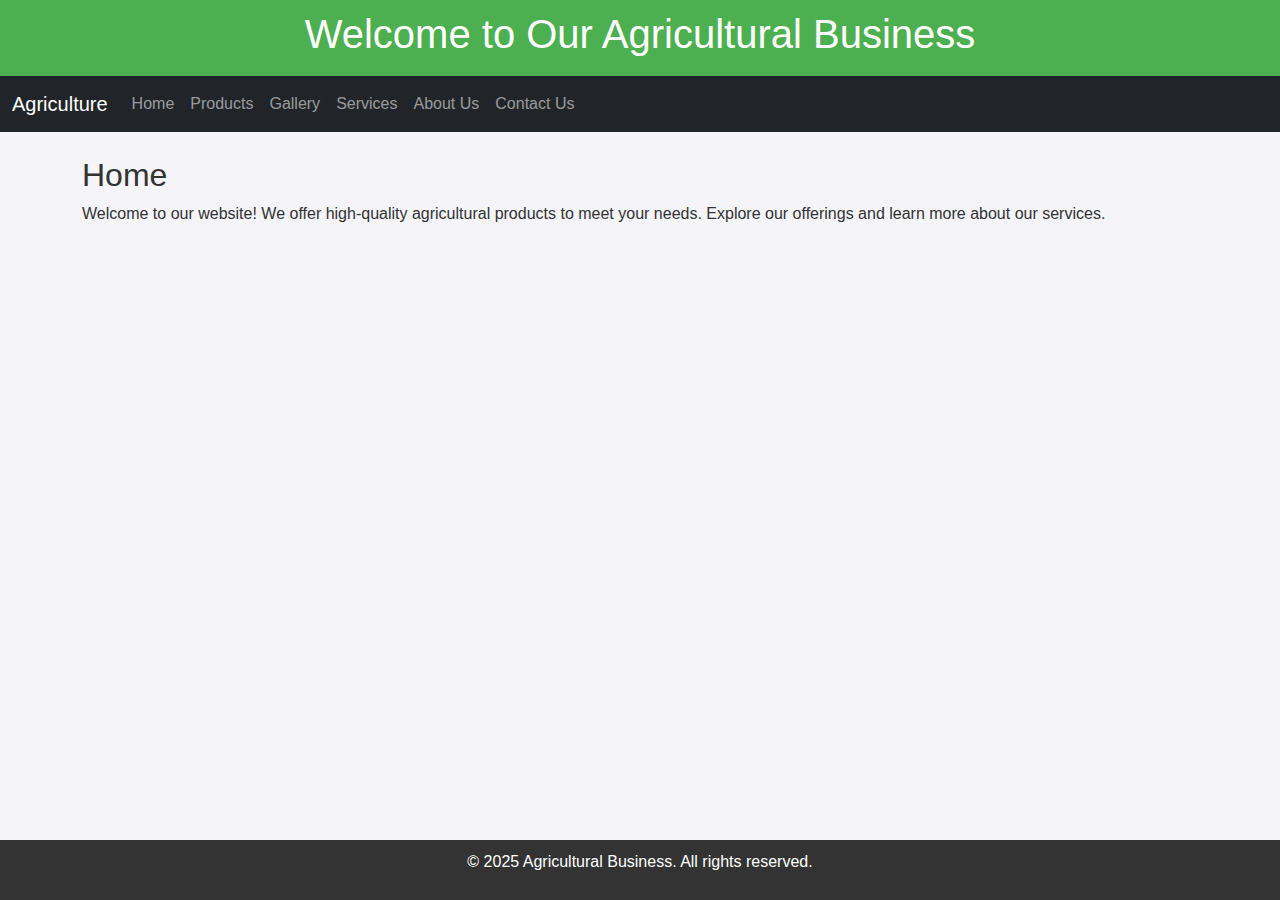
==== index.html @ 9f833ed0 "Add files via upload" ====
<!DOCTYPE html>
<html lang="en">
<head>
    <meta charset="UTF-8">
    <meta name="viewport" content="width=device-width, initial-scale=1.0">
    <title>Home - Agricultural Business</title>
    <link href="https://cdn.jsdelivr.net/npm/bootstrap@5.3.0-alpha3/dist/css/bootstrap.min.css" rel="stylesheet">
    <script src="https://cdn.jsdelivr.net/npm/bootstrap@5.3.0-alpha3/dist/js/bootstrap.bundle.min.js"></script>
    <style>
        body {
            font-family: Arial, sans-serif;
            margin: 0;
            padding: 0;
            background-color: #f4f4f9;
            color: #333;
        }

        header {
            background-color: #4CAF50;
            color: white;
            padding: 10px 20px;
            text-align: center;
        }

        footer {
            background-color: #333;
            color: white;
            text-align: center;
            padding: 10px 0;
            position: fixed;
            width: 100%;
            bottom: 0;
        }
    </style>
</head>
<body>
    <header>
        <h1>Welcome to Our Agricultural Business</h1>
    </header>

    <nav class="navbar navbar-expand-lg navbar-dark bg-dark">
        <div class="container-fluid">
            <a class="navbar-brand" href="index.html">Agriculture</a>
            <button class="navbar-toggler" type="button" data-bs-toggle="collapse" data-bs-target="#navbarNav" aria-controls="navbarNav" aria-expanded="false" aria-label="Toggle navigation">
                <span class="navbar-toggler-icon"></span>
            </button>
            <div class="collapse navbar-collapse" id="navbarNav">
                <ul class="navbar-nav">
                    <li class="nav-item">
                        <a class="nav-link" href="index.html">Home</a>
                    </li>
                    <li class="nav-item">
                        <a class="nav-link" href="products.html">Products</a>
                    </li>
                    <li class="nav-item">
                        <a class="nav-link" href="gallery.html">Gallery</a>
                    </li>
                    <li class="nav-item">
                        <a class="nav-link" href="services.html">Services</a>
                    </li>
                    <li class="nav-item">
                        <a class="nav-link" href="about.html">About Us</a>
                    </li>
                    <li class="nav-item">
                        <a class="nav-link" href="contact.html">Contact Us</a>
                    </li>
                </ul>
            </div>
        </div>
    </nav>

    <div class="container mt-4">
        <section id="home" class="section mb-4">
            <h2>Home</h2>
            <p>Welcome to our website! We offer high-quality agricultural products to meet your needs. Explore our offerings and learn more about our services.</p>
        </section>
    </div>

    <footer>
        <p>&copy; 2025 Agricultural Business. All rights reserved.</p>
    </footer>
</body>
</html>
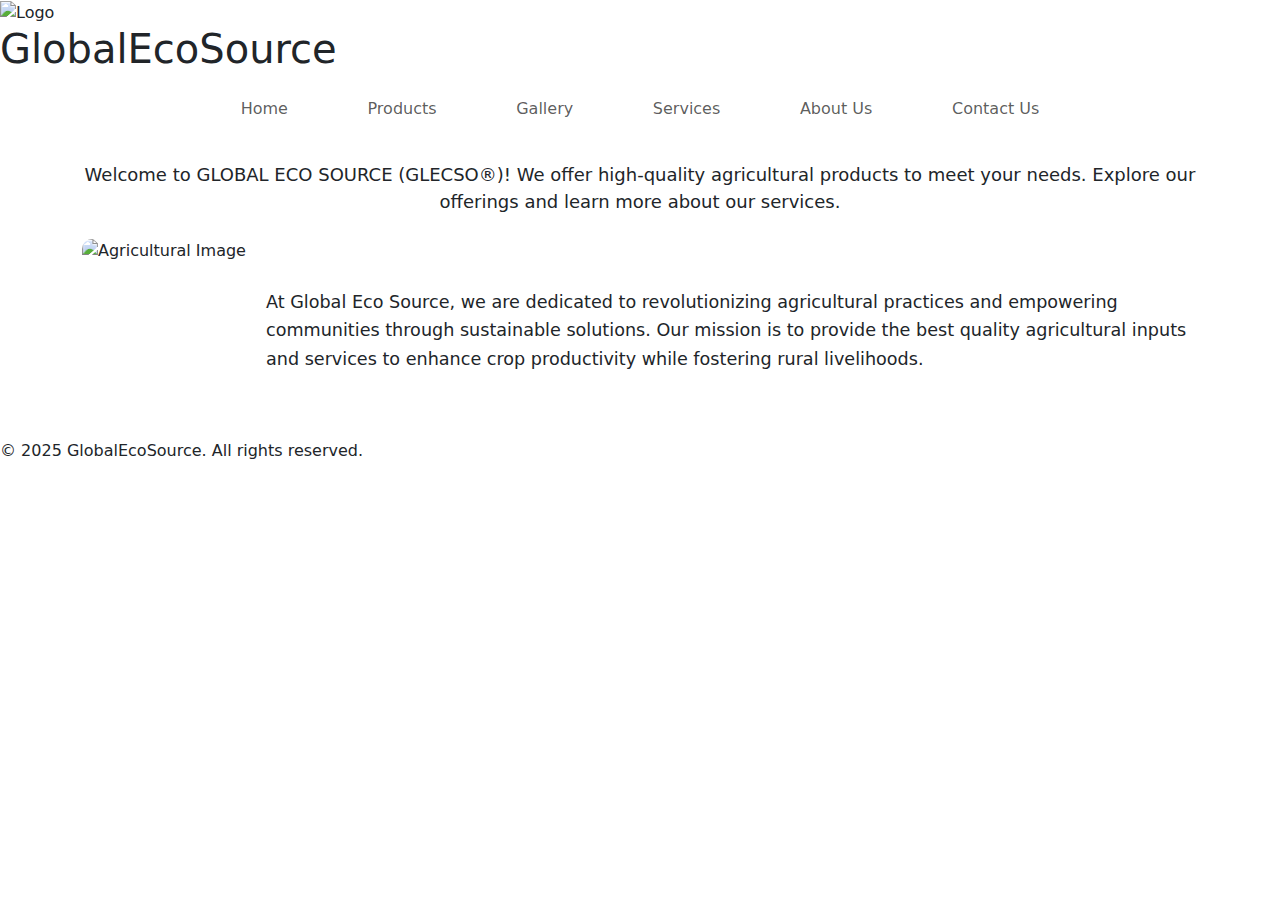
==== commit 304742ab: "Add files via upload" ====
--- a/index.html
+++ b/index.html
@@ -3,49 +3,46 @@
 <head>
     <meta charset="UTF-8">
     <meta name="viewport" content="width=device-width, initial-scale=1.0">
-    <title>Home - Agricultural Business</title>
+    <title>GlobalEcoSource-Home</title>
+    <link rel="stylesheet" href="style/common.css">
     <link href="https://cdn.jsdelivr.net/npm/bootstrap@5.3.0-alpha3/dist/css/bootstrap.min.css" rel="stylesheet">
     <script src="https://cdn.jsdelivr.net/npm/bootstrap@5.3.0-alpha3/dist/js/bootstrap.bundle.min.js"></script>
     <style>
-        body {
-            font-family: Arial, sans-serif;
-            margin: 0;
-            padding: 0;
-            background-color: #f4f4f9;
-            color: #333;
+        .content-section {
+            display: flex;
+            align-items: center;
+            margin-top: 20px;
         }
 
-        header {
-            background-color: #4CAF50;
-            color: white;
-            padding: 10px 20px;
-            text-align: center;
+        .content-section img {
+            max-width: 50%;
+            height: auto;
+            margin-right: 20px;
+            border-radius: 10px;
         }
 
-        footer {
-            background-color: #333;
-            color: white;
-            text-align: center;
-            padding: 10px 0;
-            position: fixed;
-            width: 100%;
-            bottom: 0;
+        .content-section p {
+            flex: 1;
+            font-size: 1.1em;
+            line-height: 1.6;
         }
+
+        
     </style>
 </head>
 <body>
     <header>
-        <h1>Welcome to Our Agricultural Business</h1>
+        <img src="images/logo.jpg" alt="Logo"> <!-- Replace with your logo URL -->
+        <h1>GlobalEcoSource</h1>
     </header>
 
-    <nav class="navbar navbar-expand-lg navbar-dark bg-dark">
+    <nav class="navbar navbar-expand-lg navbar-custom">
         <div class="container-fluid">
-            <a class="navbar-brand" href="index.html">Agriculture</a>
-            <button class="navbar-toggler" type="button" data-bs-toggle="collapse" data-bs-target="#navbarNav" aria-controls="navbarNav" aria-expanded="false" aria-label="Toggle navigation">
+            <button class="navbar-toggler navbar-dark" type="button" data-bs-toggle="collapse" data-bs-target="#navbarNav" aria-controls="navbarNav" aria-expanded="false" aria-label="Toggle navigation">
                 <span class="navbar-toggler-icon"></span>
             </button>
-            <div class="collapse navbar-collapse" id="navbarNav">
-                <ul class="navbar-nav">
+            <div class="collapse navbar-collapse justify-content-center" id="navbarNav">
+                <ul class="navbar-nav w-75 d-flex justify-content-evenly">
                     <li class="nav-item">
                         <a class="nav-link" href="index.html">Home</a>
                     </li>
@@ -68,16 +65,23 @@
             </div>
         </div>
     </nav>
+    
 
     <div class="container mt-4">
         <section id="home" class="section mb-4">
-            <h2>Home</h2>
-            <p>Welcome to our website! We offer high-quality agricultural products to meet your needs. Explore our offerings and learn more about our services.</p>
+            <p style="text-align: center; font-size: large;">Welcome to GLOBAL ECO SOURCE (GLECSO®)! We offer high-quality agricultural products to meet your needs. Explore our offerings and learn more about our services.</p>
         </section>
+
+        <div class="content-section">
+            <img src="images/home1.jpg" alt="Agricultural Image" style="height: 200px;"> <!-- Replace with your image URL -->
+            <p>
+                At Global Eco Source, we are dedicated to revolutionizing agricultural practices and empowering communities through sustainable solutions. Our mission is to provide the best quality agricultural inputs and services to enhance crop productivity while fostering rural livelihoods.
+            </p>
+        </div>
     </div>
 
     <footer>
-        <p>&copy; 2025 Agricultural Business. All rights reserved.</p>
+        <p>&copy; 2025 GlobalEcoSource. All rights reserved.</p>
     </footer>
 </body>
-</html>
+</html>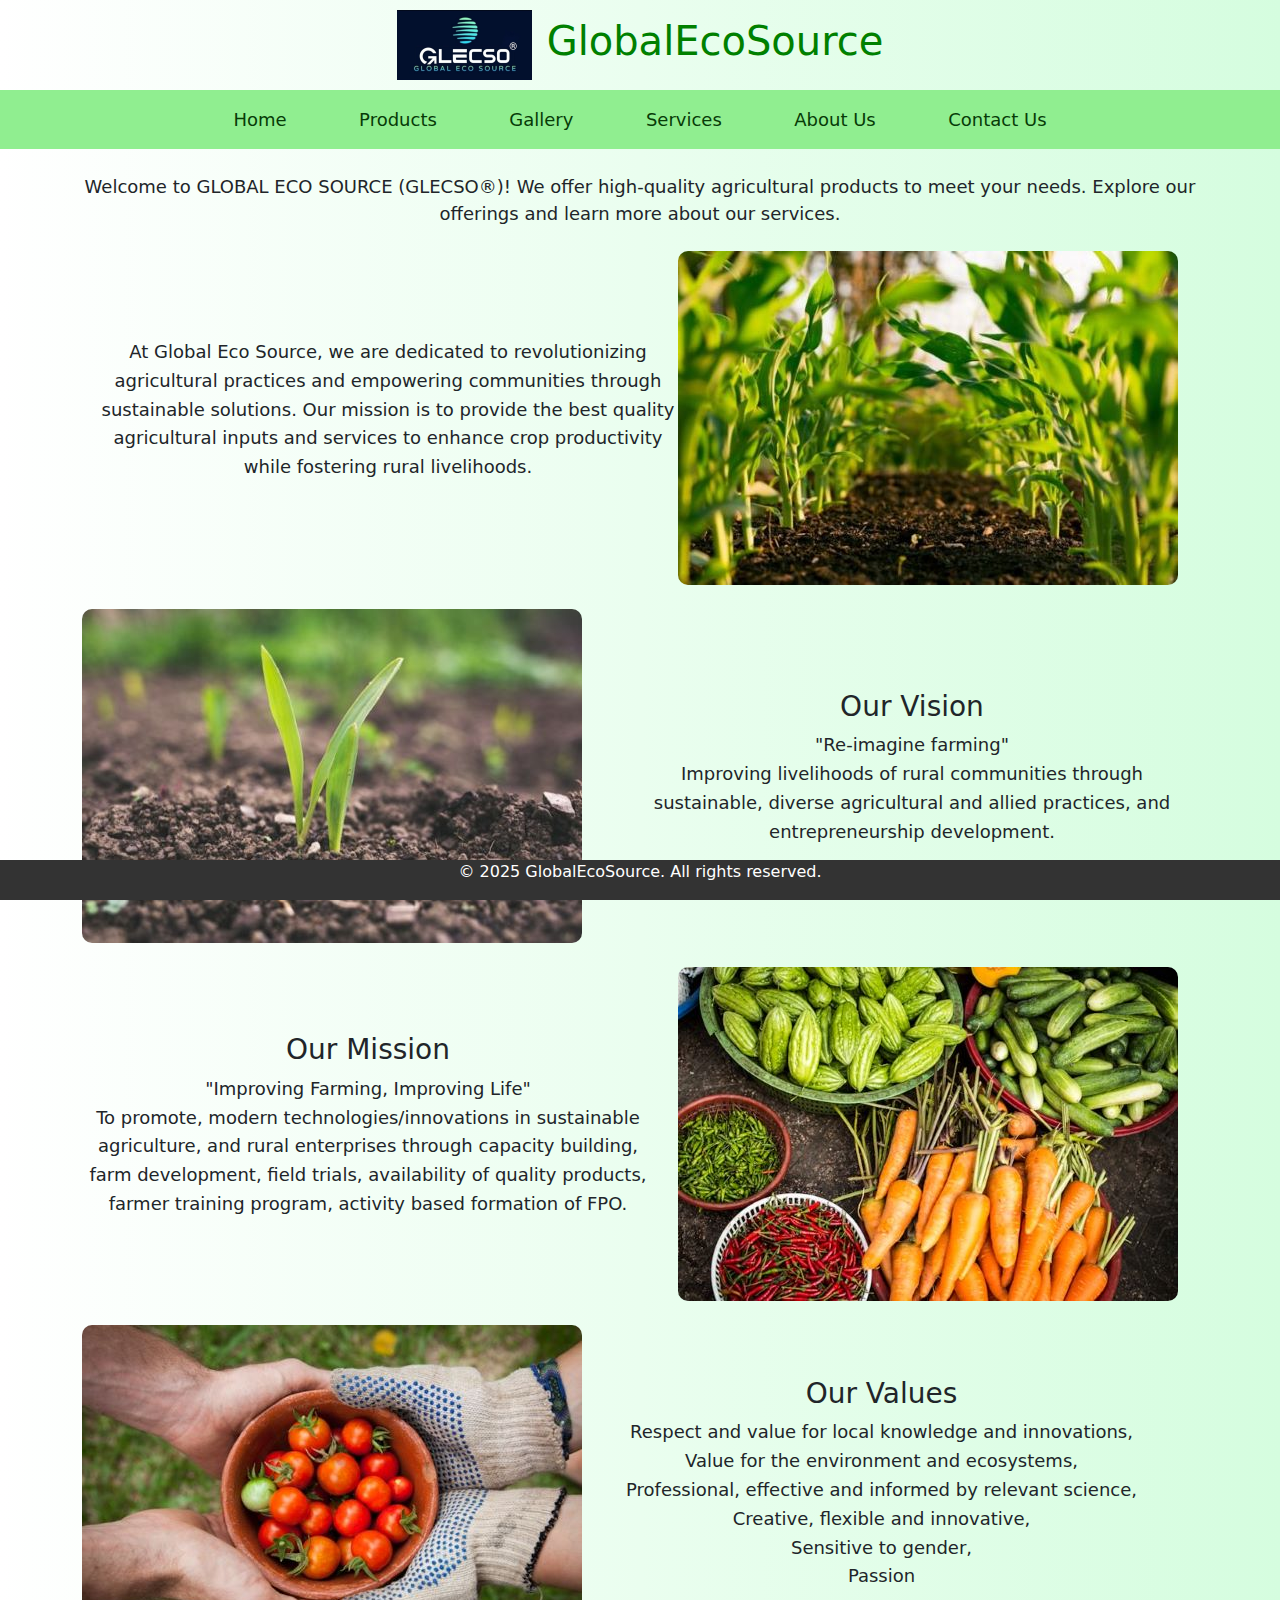
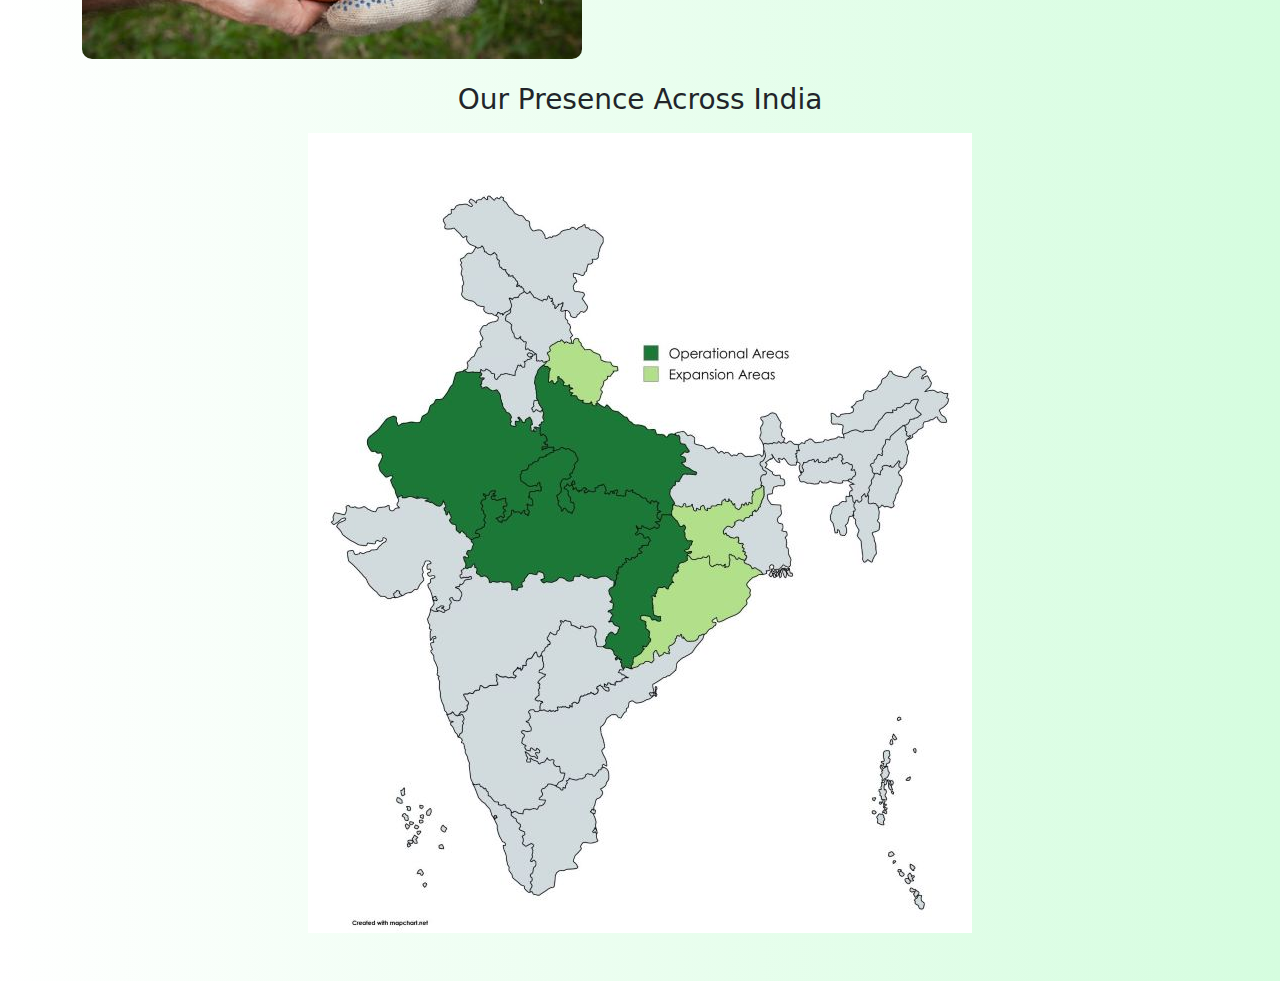
==== commit 6836bcda: "new files" ====
--- a/index.html
+++ b/index.html
@@ -1,87 +1,126 @@
-<!DOCTYPE html>
-<html lang="en">
-<head>
-    <meta charset="UTF-8">
-    <meta name="viewport" content="width=device-width, initial-scale=1.0">
-    <title>GlobalEcoSource-Home</title>
-    <link rel="stylesheet" href="style/common.css">
-    <link href="https://cdn.jsdelivr.net/npm/bootstrap@5.3.0-alpha3/dist/css/bootstrap.min.css" rel="stylesheet">
-    <script src="https://cdn.jsdelivr.net/npm/bootstrap@5.3.0-alpha3/dist/js/bootstrap.bundle.min.js"></script>
-    <style>
-        .content-section {
-            display: flex;
-            align-items: center;
-            margin-top: 20px;
-        }
-
-        .content-section img {
-            max-width: 50%;
-            height: auto;
-            margin-right: 20px;
-            border-radius: 10px;
-        }
-
-        .content-section p {
-            flex: 1;
-            font-size: 1.1em;
-            line-height: 1.6;
-        }
-
-        
-    </style>
-</head>
-<body>
-    <header>
-        <img src="images/logo.jpg" alt="Logo"> <!-- Replace with your logo URL -->
-        <h1>GlobalEcoSource</h1>
-    </header>
-
-    <nav class="navbar navbar-expand-lg navbar-custom">
-        <div class="container-fluid">
-            <button class="navbar-toggler navbar-dark" type="button" data-bs-toggle="collapse" data-bs-target="#navbarNav" aria-controls="navbarNav" aria-expanded="false" aria-label="Toggle navigation">
-                <span class="navbar-toggler-icon"></span>
-            </button>
-            <div class="collapse navbar-collapse justify-content-center" id="navbarNav">
-                <ul class="navbar-nav w-75 d-flex justify-content-evenly">
-                    <li class="nav-item">
-                        <a class="nav-link" href="index.html">Home</a>
-                    </li>
-                    <li class="nav-item">
-                        <a class="nav-link" href="products.html">Products</a>
-                    </li>
-                    <li class="nav-item">
-                        <a class="nav-link" href="gallery.html">Gallery</a>
-                    </li>
-                    <li class="nav-item">
-                        <a class="nav-link" href="services.html">Services</a>
-                    </li>
-                    <li class="nav-item">
-                        <a class="nav-link" href="about.html">About Us</a>
-                    </li>
-                    <li class="nav-item">
-                        <a class="nav-link" href="contact.html">Contact Us</a>
-                    </li>
-                </ul>
-            </div>
-        </div>
-    </nav>
-    
-
-    <div class="container mt-4">
-        <section id="home" class="section mb-4">
-            <p style="text-align: center; font-size: large;">Welcome to GLOBAL ECO SOURCE (GLECSO®)! We offer high-quality agricultural products to meet your needs. Explore our offerings and learn more about our services.</p>
-        </section>
-
-        <div class="content-section">
-            <img src="images/home1.jpg" alt="Agricultural Image" style="height: 200px;"> <!-- Replace with your image URL -->
-            <p>
-                At Global Eco Source, we are dedicated to revolutionizing agricultural practices and empowering communities through sustainable solutions. Our mission is to provide the best quality agricultural inputs and services to enhance crop productivity while fostering rural livelihoods.
-            </p>
-        </div>
-    </div>
-
-    <footer>
-        <p>&copy; 2025 GlobalEcoSource. All rights reserved.</p>
-    </footer>
-</body>
+<!DOCTYPE html>
+<html lang="en">
+<head>
+    <meta charset="UTF-8">
+    <meta name="viewport" content="width=device-width, initial-scale=1.0">
+    <title>GlobalEcoSource-Home</title>
+    <link rel="stylesheet" href="style/common.css">
+    <link href="https://cdn.jsdelivr.net/npm/bootstrap@5.3.0-alpha3/dist/css/bootstrap.min.css" rel="stylesheet">
+    <script src="https://cdn.jsdelivr.net/npm/bootstrap@5.3.0-alpha3/dist/js/bootstrap.bundle.min.js"></script>
+    <style>
+        h3{
+            text-align: center;
+        }
+        .content-section {
+            display: flex;
+            align-items: center;
+            margin-top: 20px;
+        }
+
+        .content-section img {
+            max-width: 50%;
+            height: auto;
+            margin-right: 20px;
+            border-radius: 10px;
+        }
+
+        .content-section p {
+            flex: 1;
+            font-size: 1.1em;
+            line-height: 1.6;
+        }
+
+        
+    </style>
+</head>
+<body>
+    <header>
+        <img src="images/logo.jpg" alt="Logo"> <!-- Replace with your logo URL -->
+        <h1>GlobalEcoSource</h1>
+    </header>
+
+    <nav class="navbar navbar-expand-lg navbar-custom">
+        <div class="container-fluid">
+            <button class="navbar-toggler navbar-dark" type="button" data-bs-toggle="collapse" data-bs-target="#navbarNav" aria-controls="navbarNav" aria-expanded="false" aria-label="Toggle navigation">
+                <span class="navbar-toggler-icon"></span>
+            </button>
+            <div class="collapse navbar-collapse justify-content-center" id="navbarNav">
+                <ul class="navbar-nav w-75 d-flex justify-content-evenly">
+                    <li class="nav-item">
+                        <a class="nav-link" href="index.html">Home</a>
+                    </li>
+                    <li class="nav-item">
+                        <a class="nav-link" href="products.html">Products</a>
+                    </li>
+                    <li class="nav-item">
+                        <a class="nav-link" href="gallery.html">Gallery</a>
+                    </li>
+                    <li class="nav-item">
+                        <a class="nav-link" href="services.html">Services</a>
+                    </li>
+                    <li class="nav-item">
+                        <a class="nav-link" href="about.html">About Us</a>
+                    </li>
+                    <li class="nav-item">
+                        <a class="nav-link" href="contact.html">Contact Us</a>
+                    </li>
+                </ul>
+            </div>
+        </div>
+    </nav>
+    
+
+    <div class="container mt-4">
+        <section id="home" class="section mb-4">
+            <p style="text-align: center; font-size: large;">Welcome to GLOBAL ECO SOURCE (GLECSO®)! We offer high-quality agricultural products to meet your needs. Explore our offerings and learn more about our services.</p>
+        </section>
+    </div>
+        <div class="container mt-4">
+            <div class="content-section d-flex flex-column flex-md-row-reverse align-items-center mb-4">
+                <img src="images/home1.jpg" alt="Agricultural Image" class="img-fluid mb-3 mb-md-0">
+                <p class="ms-md-3" style="text-align: center; font-size: large;">
+                    At Global Eco Source, we are dedicated to revolutionizing agricultural practices and empowering communities through sustainable solutions. Our mission is to provide the best quality agricultural inputs and services to enhance crop productivity while fostering rural livelihoods.
+                </p>
+            </div>
+        </div>
+        <div class="container mt-4">
+
+            <!-- Section 1: Our Vision -->
+            <div class="content-section d-flex flex-column flex-md-row align-items-center mb-4">
+                <img src="images/home2.jpg" class="img-fluid mb-3 mb-md-0" alt="Our Vision">
+                <div class="ms-md-4">
+                    <h3>Our Vision</h3>
+                    <p style="text-align: center; font-size: large;">"Re-imagine farming"<br> Improving livelihoods of rural communities through sustainable, diverse agricultural and allied practices, and entrepreneurship development.</p>
+                </div>
+            </div>
+        
+            <!-- Section 2: Our Mission -->
+            <div class="content-section d-flex flex-column flex-md-row-reverse align-items-center mb-4">
+                <img src="images/home3.jpg" class="img-fluid mb-3 mb-md-0" alt="Our Mission">
+                <div class="me-md-4">
+                    <h3>Our Mission</h3>
+                    <p style="text-align: center; font-size: large;">"Improving Farming, Improving Life"<br>To promote, modern technologies/innovations in sustainable agriculture, and rural enterprises through capacity building, farm development, field trials, availability of quality products, farmer training program, activity based formation of FPO.</p>
+                </div>
+            </div>
+        
+            <!-- Section 3: Our Approach -->
+            <div class="content-section d-flex flex-column flex-md-row align-items-center">
+                <img src="images/home4.jpg" class="img-fluid mb-3 mb-md-0" alt="Our Approach">
+                <div class="ms-md-4">
+                    <h3>Our Values</h3>
+                    <p style="text-align: center; font-size: large;">Respect and value for local knowledge and innovations,<br>Value for the environment and ecosystems,<br>Professional, effective and informed by relevant science,<br>Creative, flexible and innovative,<br>Sensitive to gender,<br>Passion</p>
+                </div>
+            </div>
+        
+        </div>
+        <div class="container text-center mt-4">
+            <h3 class="mb-3">Our Presence Across India</h3>
+            <img src="images/map.jpg" alt="India Map" class="img-fluid">
+        </div>
+        <br><br>
+
+    <footer>
+        <p>&copy; 2025 GlobalEcoSource. All rights reserved.</p>
+    </footer>
+</body>
 </html>--- a/style/common.css
+++ b/style/common.css
@@ -0,0 +1,60 @@
+body {
+    font-family: Arial, sans-serif;
+    margin: 0;
+    padding: 0;
+    background: linear-gradient(to right, #ffffff, #d5fddf);
+    color: #333;
+}
+header {
+    background: linear-gradient(to right, #ffffff, #d5fddf);
+    color: green;
+    padding: 10px 20px;
+    text-align: center;
+    display: flex;
+    align-items: center;
+    justify-content: center;
+}
+header img {
+    height: 70px;
+    margin-right: 15px;
+}
+footer {
+    background-color: #333;
+    color: white;
+    text-align: center;
+    position: fixed;
+    width: 100%;
+    bottom: 0;
+}
+/* Custom Navbar Styles */
+.navbar-custom {
+    font-size: large;
+    background:lightgreen !important; /* Match the header color */
+}
+
+.navbar-custom .navbar-nav .nav-link {
+    color: #073b07 !important; /* Text color for links */
+}
+
+.navbar-custom .navbar-nav .nav-link:hover,
+.navbar-custom .navbar-nav .nav-link:focus {
+    color: white !important; /* Light green for hover/focus */
+}
+
+.navbar-custom .navbar-nav .nav-link.active {
+    color: #073b07 !important; /* Light green for active link */
+    font-weight: bold;
+}
+
+.navbar-custom .navbar-toggler {
+    border-color: black; /* Toggler icon color */
+}
+
+.navbar-custom .navbar-toggler-icon {
+    background-image: url("data:image/svg+xml,%3csvg viewBox='0 0 30 30' xmlns='http://www.w3.org/2000/svg'%3e%3cpath stroke='rgba(255, 255, 255, 1)' stroke-width='2' stroke-linecap='round' stroke-miterlimit='10' d='M4 7h22M4 15h22M4 23h22'/%3e%3c/svg%3e");
+}
+.navbar-toggler-icon {
+    background-color: black; /* Dark icon */
+    -webkit-mask-image: url("data:image/svg+xml,%3Csvg xmlns='http://www.w3.org/2000/svg' viewBox='0 0 30 30'%3E%3Cpath stroke='white' stroke-linecap='round' stroke-miterlimit='10' stroke-width='2' d='M4 7h22M4 15h22M4 23h22'/%3E%3C/svg%3E");
+    mask-image: url("data:image/svg+xml,%3Csvg xmlns='http://www.w3.org/2000/svg' viewBox='0 0 30 30'%3E%3Cpath stroke='white' stroke-linecap='round' stroke-miterlimit='10' stroke-width='2' d='M4 7h22M4 15h22M4 23h22'/%3E%3C/svg%3E");
+}